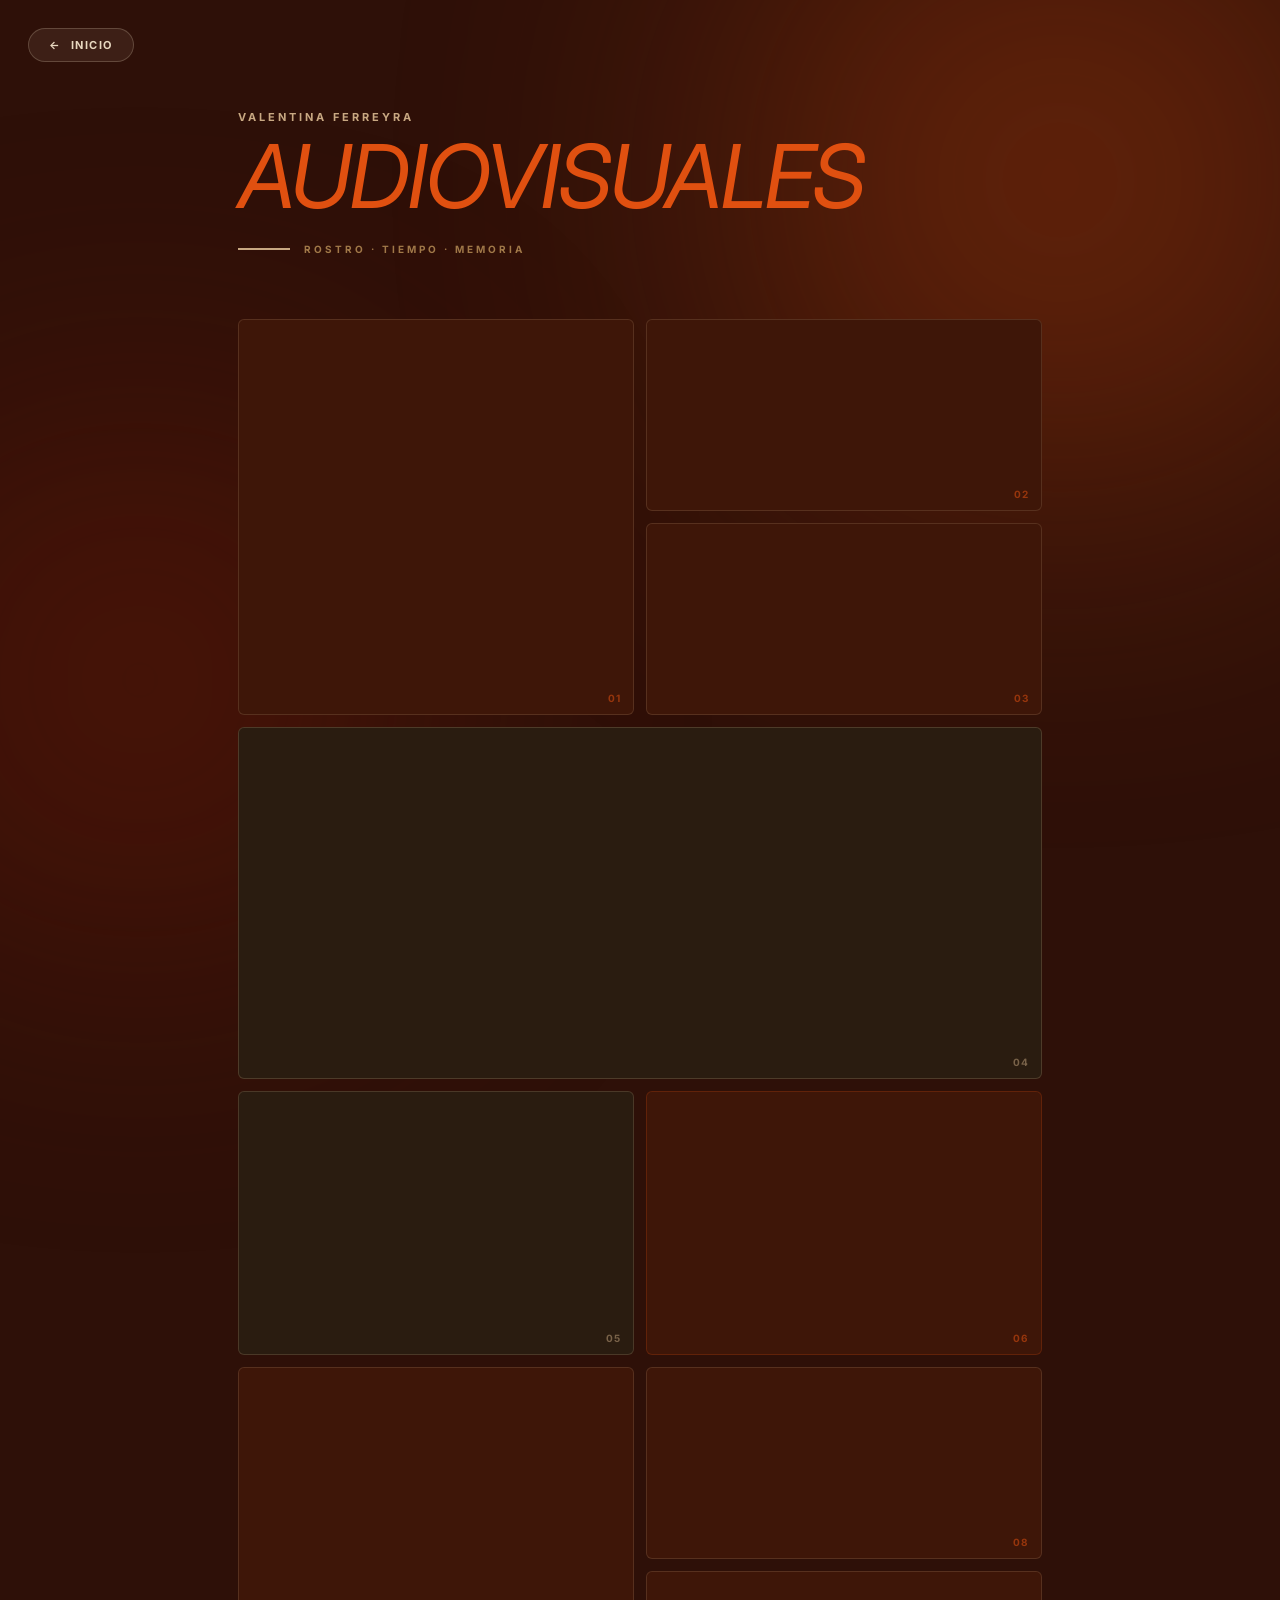
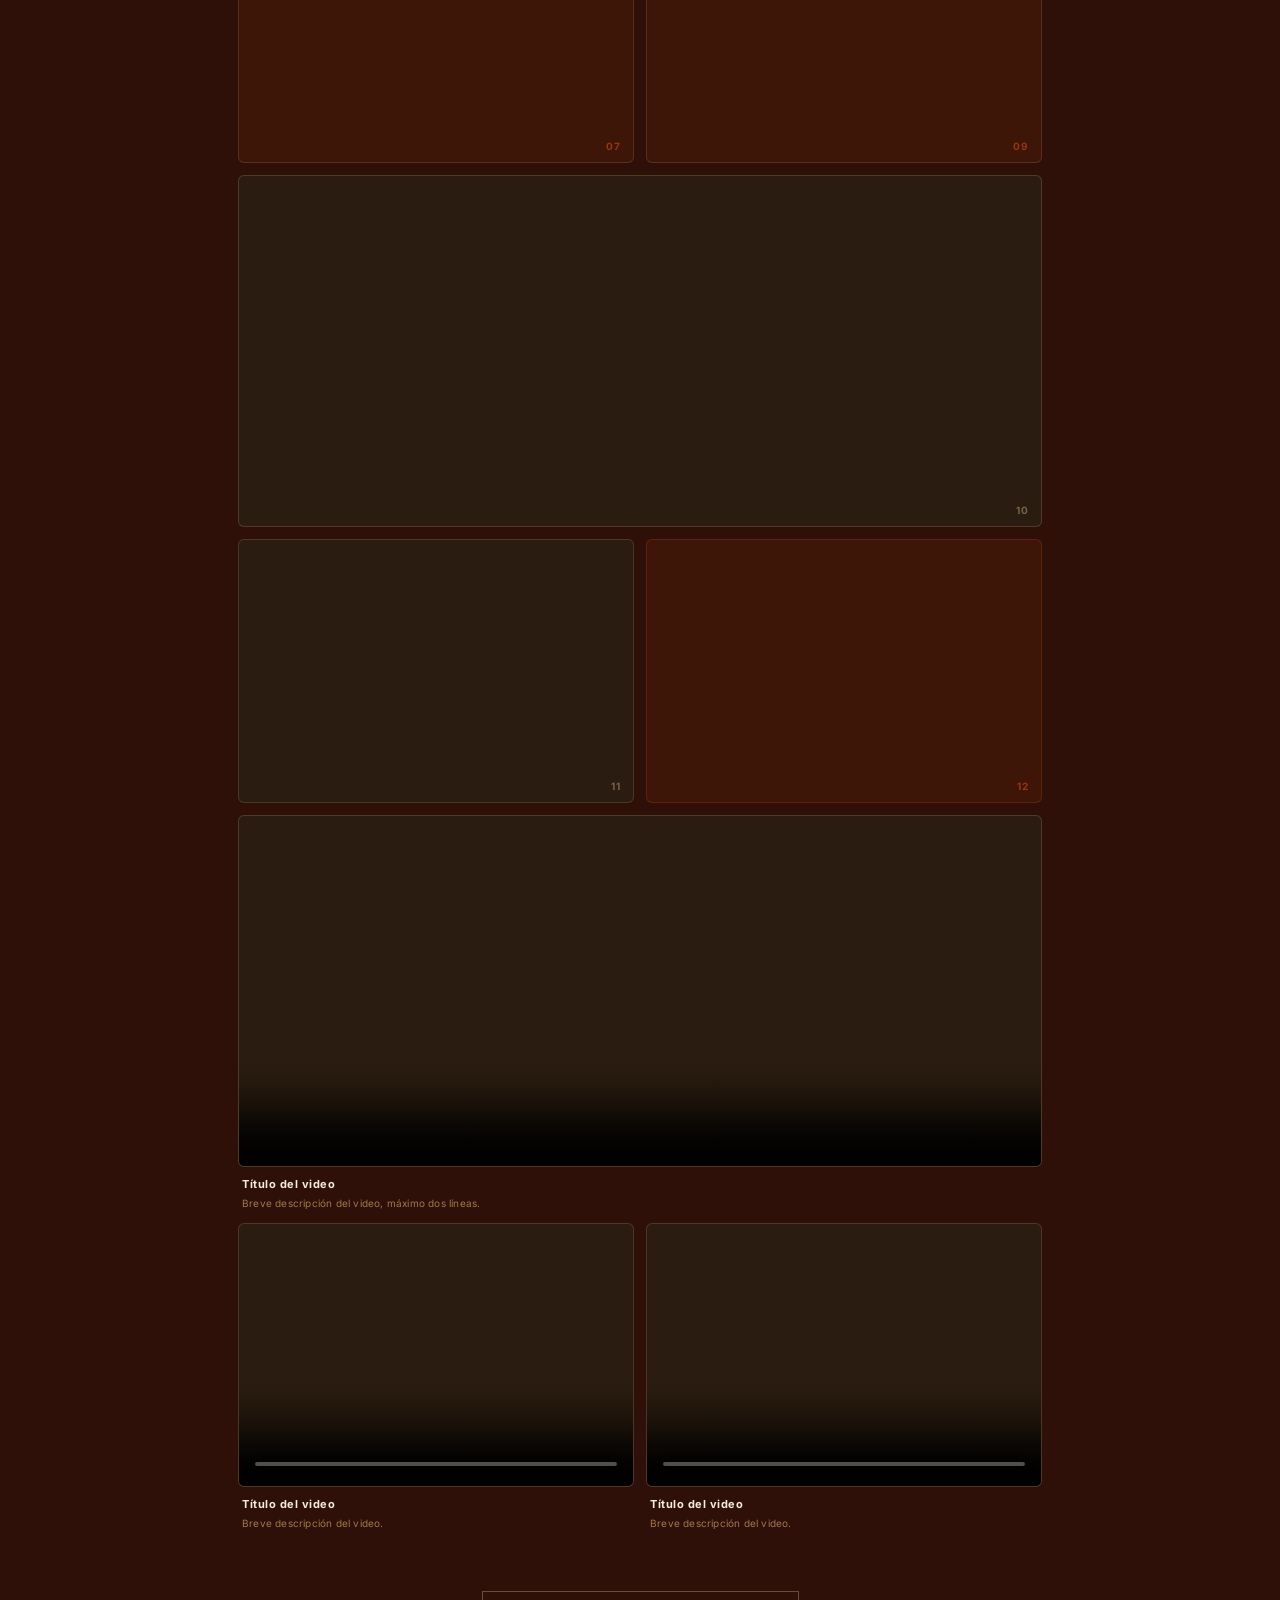
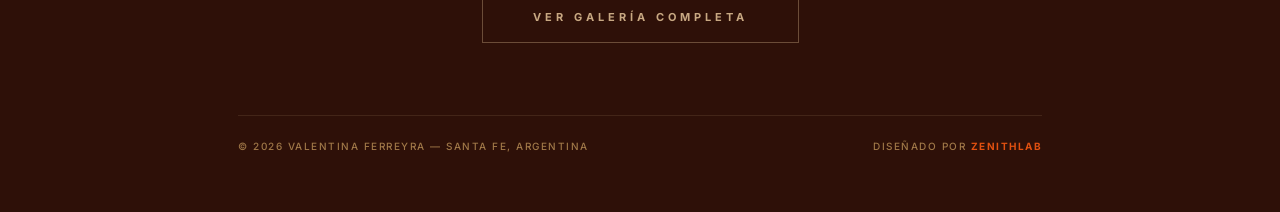
==== pages/audiovisual/galerias_audio.html @ 06c65ebc "Cambios en la pagina principal y subpaginas" ====
<!DOCTYPE html>
<html lang="es">
<head>
  <meta charset="UTF-8">
  <meta name="viewport" content="width=device-width, initial-scale=1.0">
  <title>Audiovisual | Valentina Ferreyra</title>
  <link href="https://fonts.googleapis.com/css2?family=Inter:ital,wght@0,400;0,700;0,900;1,400&display=swap" rel="stylesheet">
  <link rel="stylesheet" href="css/styles.css">
  <link rel="icon" href="../../sources/hero/page-icon.webp">
</head>
<body>
  <div class="pg">
    <div class="blur-a"></div>
    <div class="blur-b"></div>

    <a class="btn-back" href="../../index.html">← &nbsp;Inicio</a>

    <div class="content">
      <header class="hero">
        <p class="hero-tag">Valentina Ferreyra</p>
        <h1 class="hero-title"><em>Audiovisuales</em></h1>
        <div class="hero-deco">
          <div class="hero-rule"></div>
          <span>Rostro · Tiempo · Memoria</span>
        </div>
      </header>

      <section class="grid">

        <div class="row1">
          <div class="row1-left"><div class="cell-num">01</div></div>
          <div class="row1-right">
            <div class="cell"><div class="cell-num">02</div></div>
            <div class="cell"><div class="cell-num">03</div></div>
          </div>
        </div>

        <div class="row2"><div class="cell"><div class="cell-num">04</div></div></div>

        <div class="row3">
          <div class="cell"><div class="cell-num">05</div></div>
          <div class="cell"><div class="cell-num">06</div></div>
        </div>

        <div class="row1">
          <div class="row1-left"><div class="cell-num">07</div></div>
          <div class="row1-right">
            <div class="cell"><div class="cell-num">08</div></div>
            <div class="cell"><div class="cell-num">09</div></div>
          </div>
        </div>

        <div class="row2"><div class="cell"><div class="cell-num">10</div></div></div>

        <div class="row3">
          <div class="cell"><div class="cell-num">11</div></div>
          <div class="cell"><div class="cell-num">12</div></div>
        </div>

        <div class="row2">
          <div class="video-block">
            <div class="cell">
              <video src="videos/video-13.mp4" controls poster="img/thumb-13.webp"></video>
              <div class="cell-num">13</div>
            </div>
            <div class="video-desc">
              <span class="video-desc-title">Título del video</span>
              <p>Breve descripción del video, máximo dos líneas.</p>
            </div>
          </div>
        </div>

        <div class="row3">
          <div class="video-block">
            <div class="cell">
              <video src="videos/video-14.mp4" controls poster="img/thumb-14.webp"></video>
              <div class="cell-num">14</div>
            </div>
            <div class="video-desc">
              <span class="video-desc-title">Título del video</span>
              <p>Breve descripción del video.</p>
            </div>
          </div>
          <div class="video-block">
            <div class="cell">
              <video src="videos/video-15.mp4" controls poster="img/thumb-15.webp"></video>
              <div class="cell-num">15</div>
            </div>
            <div class="video-desc">
              <span class="video-desc-title">Título del video</span>
              <p>Breve descripción del video.</p>
            </div>
          </div>
        </div>

      </section>

      <div class="explore-wrap">
        <a class="btn-explore" href="archivo-total.html">Ver galería completa</a>
      </div>

      <footer class="footer">
        <span>© 2026 Valentina Ferreyra — Santa Fe, Argentina</span>
        <span class="credit">Diseñado por <strong>ZenithLab</strong></span>
      </footer>
    </div>
  </div>
</body>
</html>
---- pages/audiovisual/css/styles.css ----
* { margin: 0; padding: 0; box-sizing: border-box; }

.pg {
  font-family: 'Inter', sans-serif;
  background: #2e1008;
  min-height: 100vh;
  position: relative;
  overflow: hidden;
}

.blur-a {
  position: fixed;
  width: 600px; height: 600px;
  border-radius: 50%;
  background: #e05010;
  filter: blur(165px);
  opacity: 0.38;
  top: -120px; right: -80px;
  pointer-events: none;
  z-index: 0;
}
.blur-b {
  position: fixed;
  width: 480px; height: 480px;
  border-radius: 50%;
  background: #8c1e08;
  filter: blur(150px);
  opacity: 0.42;
  bottom: -20px; left: -100px;
  pointer-events: none;
  z-index: 0;
}

.btn-back {
  position: fixed;
  top: 28px; left: 28px;
  z-index: 100;
  display: inline-flex;
  align-items: center;
  gap: 8px;
  font-family: 'Inter', sans-serif;
  font-size: 11px; font-weight: 700;
  letter-spacing: 1.5px;
  text-transform: uppercase;
  text-decoration: none;
  color: #e8d8c0;
  background: rgba(232,216,192,0.08);
  border: 1px solid rgba(232,216,192,0.22);
  padding: 9px 20px;
  border-radius: 50px;
  transition: background 0.2s;
}
.btn-back:hover { background: rgba(232,216,192,0.16); }

.content {
  position: relative;
  z-index: 1;
  max-width: 860px;
  margin: 0 auto;
  padding: 110px 28px 60px;
}

.hero { margin-bottom: 64px; }

.hero-tag {
  font-size: 11px; font-weight: 700;
  letter-spacing: 3px; text-transform: uppercase;
  color: #c8a882;
  margin-bottom: 14px;
}

.hero-title {
  font-size: clamp(3rem, 7vw, 5.5rem);
  font-weight: 900;
  line-height: 0.88;
  letter-spacing: -3px;
  text-transform: uppercase;
  color: #f5ede0;
}

.hero-title em {
  font-style: italic;
  font-weight: 400;
  color: #e05010;
}

.hero-deco {
  margin-top: 28px;
  display: flex;
  align-items: center;
  gap: 14px;
}
.hero-rule { width: 52px; height: 2px; background: #c8a882; }
.hero-deco span {
  font-size: 10px; font-weight: 700;
  letter-spacing: 3px; text-transform: uppercase;
  color: #a07848;
}

.grid { display: flex; flex-direction: column; gap: 12px; }

.row1 { display: grid; grid-template-columns: 1fr 1fr; gap: 12px; }
.row1-left {
  aspect-ratio: 1/1;
  background: #3e1608;
  border-radius: 6px;
  overflow: hidden;
  border: 1px solid rgba(200,168,130,0.18);
}
.row1-right { display: flex; flex-direction: column; gap: 12px; }
.row1-right .cell {
  flex: 1;
  background: #3e1608;
  border-radius: 6px;
  overflow: hidden;
  min-height: 0;
  border: 1px solid rgba(200,168,130,0.18);
}

.row2 .cell {
  aspect-ratio: 16/7;
  background: #2a1c10;
  border-radius: 6px;
  overflow: hidden;
  border: 1px solid rgba(200,168,130,0.22);
}

.row3 { display: grid; grid-template-columns: 1fr 1fr; gap: 12px; }
.row3 .cell {
  aspect-ratio: 3/2;
  background: #3e1608;
  border-radius: 6px;
  overflow: hidden;
  border: 1px solid rgba(224,80,16,0.22);
}
.row3 .cell:nth-child(odd) {
  background: #2a1c10;
  border-color: rgba(200,168,130,0.20);
}

.cell img, .row1-left img {
  width: 100%; height: 100%;
  object-fit: cover; display: block;
  filter: grayscale(10%) sepia(18%);
  transition: filter 0.5s ease, transform 0.5s ease;
}
.cell:hover img, .row1-left:hover img {
  filter: grayscale(0%) sepia(0%);
  transform: scale(1.03);
}

.cell-num {
  display: flex; align-items: flex-end; justify-content: flex-end;
  height: 100%; padding: 10px 12px;
  font-size: 10px; font-weight: 700;
  color: rgba(224,80,16,0.55);
  letter-spacing: 1px;
}
.row2 .cell-num,
.row3 .cell:nth-child(odd) .cell-num {
  color: rgba(200,168,130,0.50);
}

.explore-wrap { margin-top: 60px; text-align: center; }
.btn-explore {
  display: inline-block;
  font-family: 'Inter', sans-serif;
  font-size: 11px; font-weight: 700;
  letter-spacing: 4px; text-transform: uppercase;
  color: #c8a882;
  text-decoration: none;
  padding: 18px 50px;
  border: 1px solid rgba(200,168,130,0.40);
  background: transparent;
  cursor: pointer;
  transition: background 0.25s, color 0.25s;
}
.btn-explore:hover { background: #c8a882; color: #2e1008; }

.footer {
  margin-top: 72px;
  padding-top: 24px;
  border-top: 1px solid rgba(200,168,130,0.14);
  display: flex;
  justify-content: space-between;
  font-size: 10px; font-weight: 500;
  letter-spacing: 1.5px; text-transform: uppercase;
  color: #a07848;
}
.credit strong { color: #e05010; }

@media (max-width: 600px) {
  .row1 { grid-template-columns: 1fr; }
  .row1-left { aspect-ratio: 3/2; }
  .row3 { grid-template-columns: 1fr; }
  .footer { flex-direction: column; gap: 16px; }
}

/* Video dentro de celda */
.cell video {
  width: 100%; height: 100%;
  object-fit: cover;
  display: block;
}

/* Bloque video + descripción */
.video-block {
  display: flex;
  flex-direction: column;
  gap: 0;
}

/* Descripción debajo del video */
.video-desc {
  padding: 10px 4px 0;
}

.video-desc-title {
  display: block;
  font-size: 11px;
  font-weight: 700;
  letter-spacing: 0.5px;
  color: #f5ede0;
  margin-bottom: 4px;
}

.video-desc p {
  font-size: 10px;
  color: #a07848;
  line-height: 1.6;
  letter-spacing: 0.2px;
}
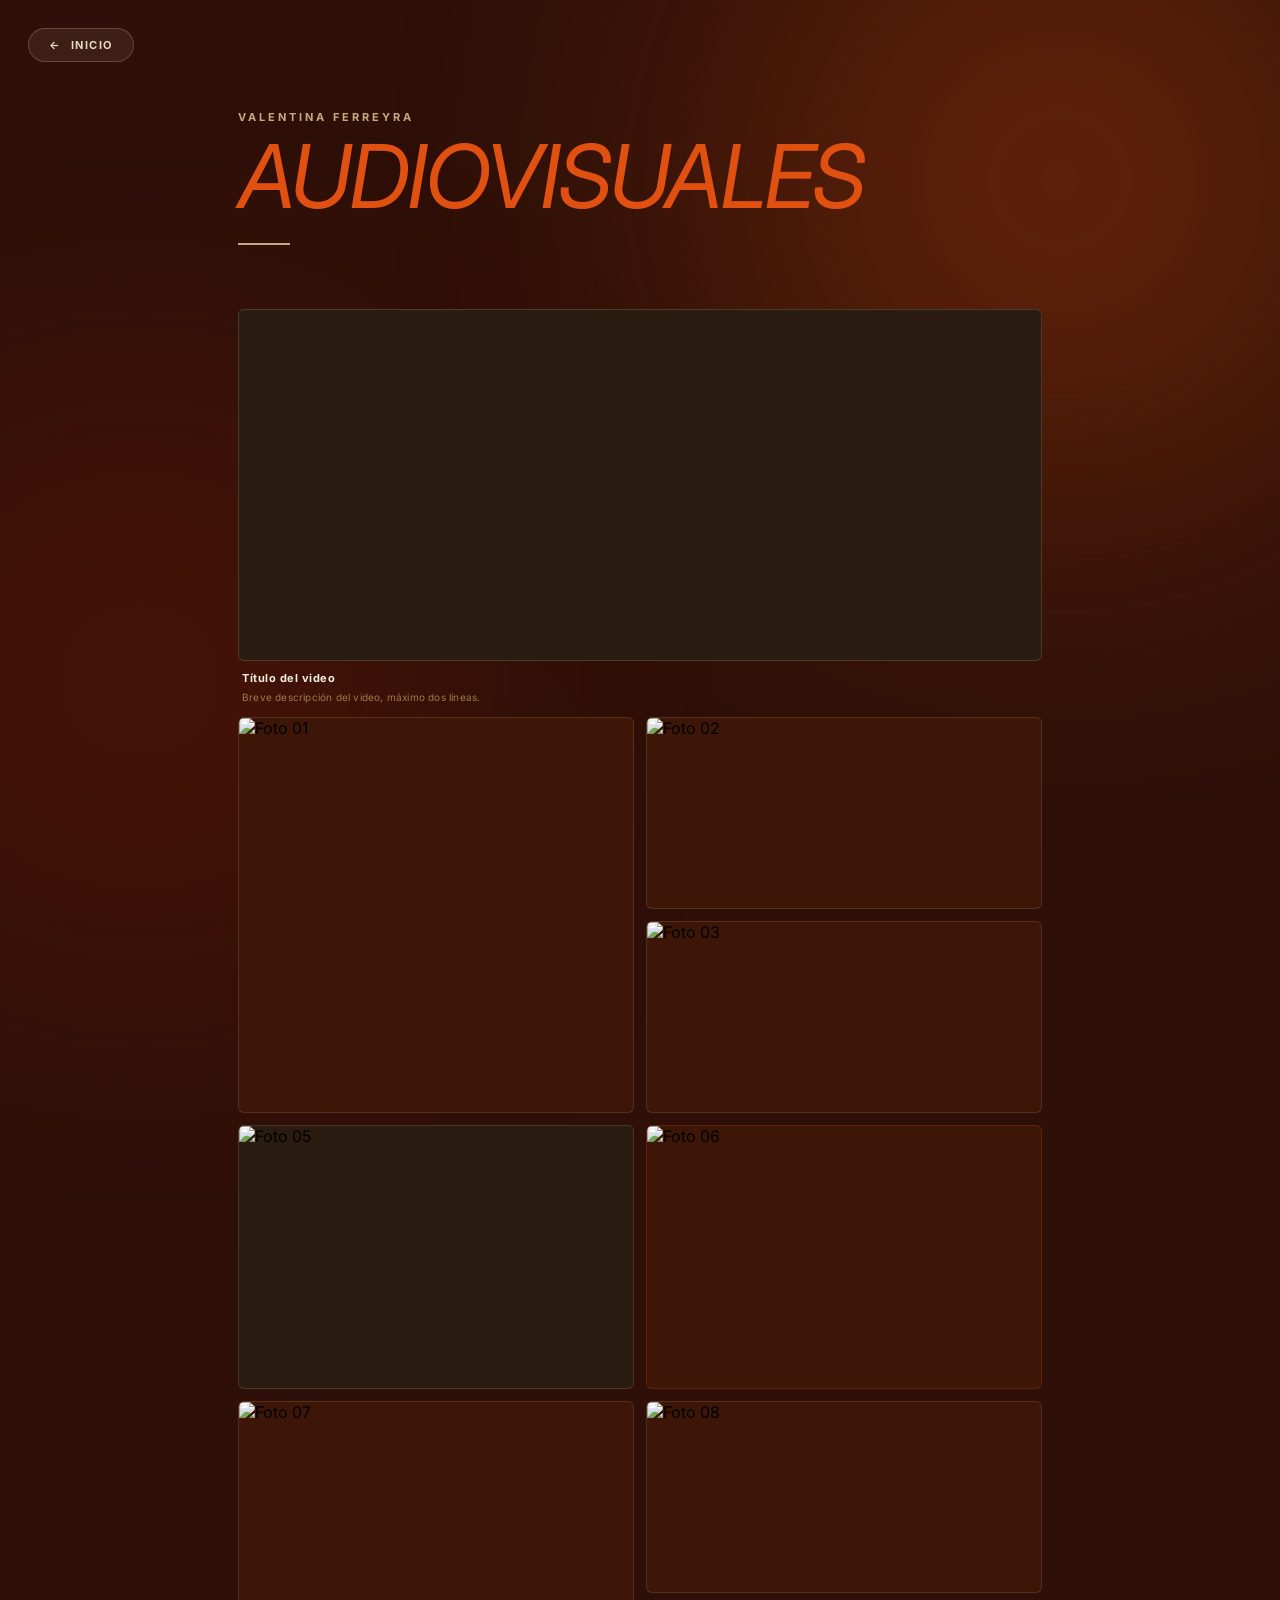
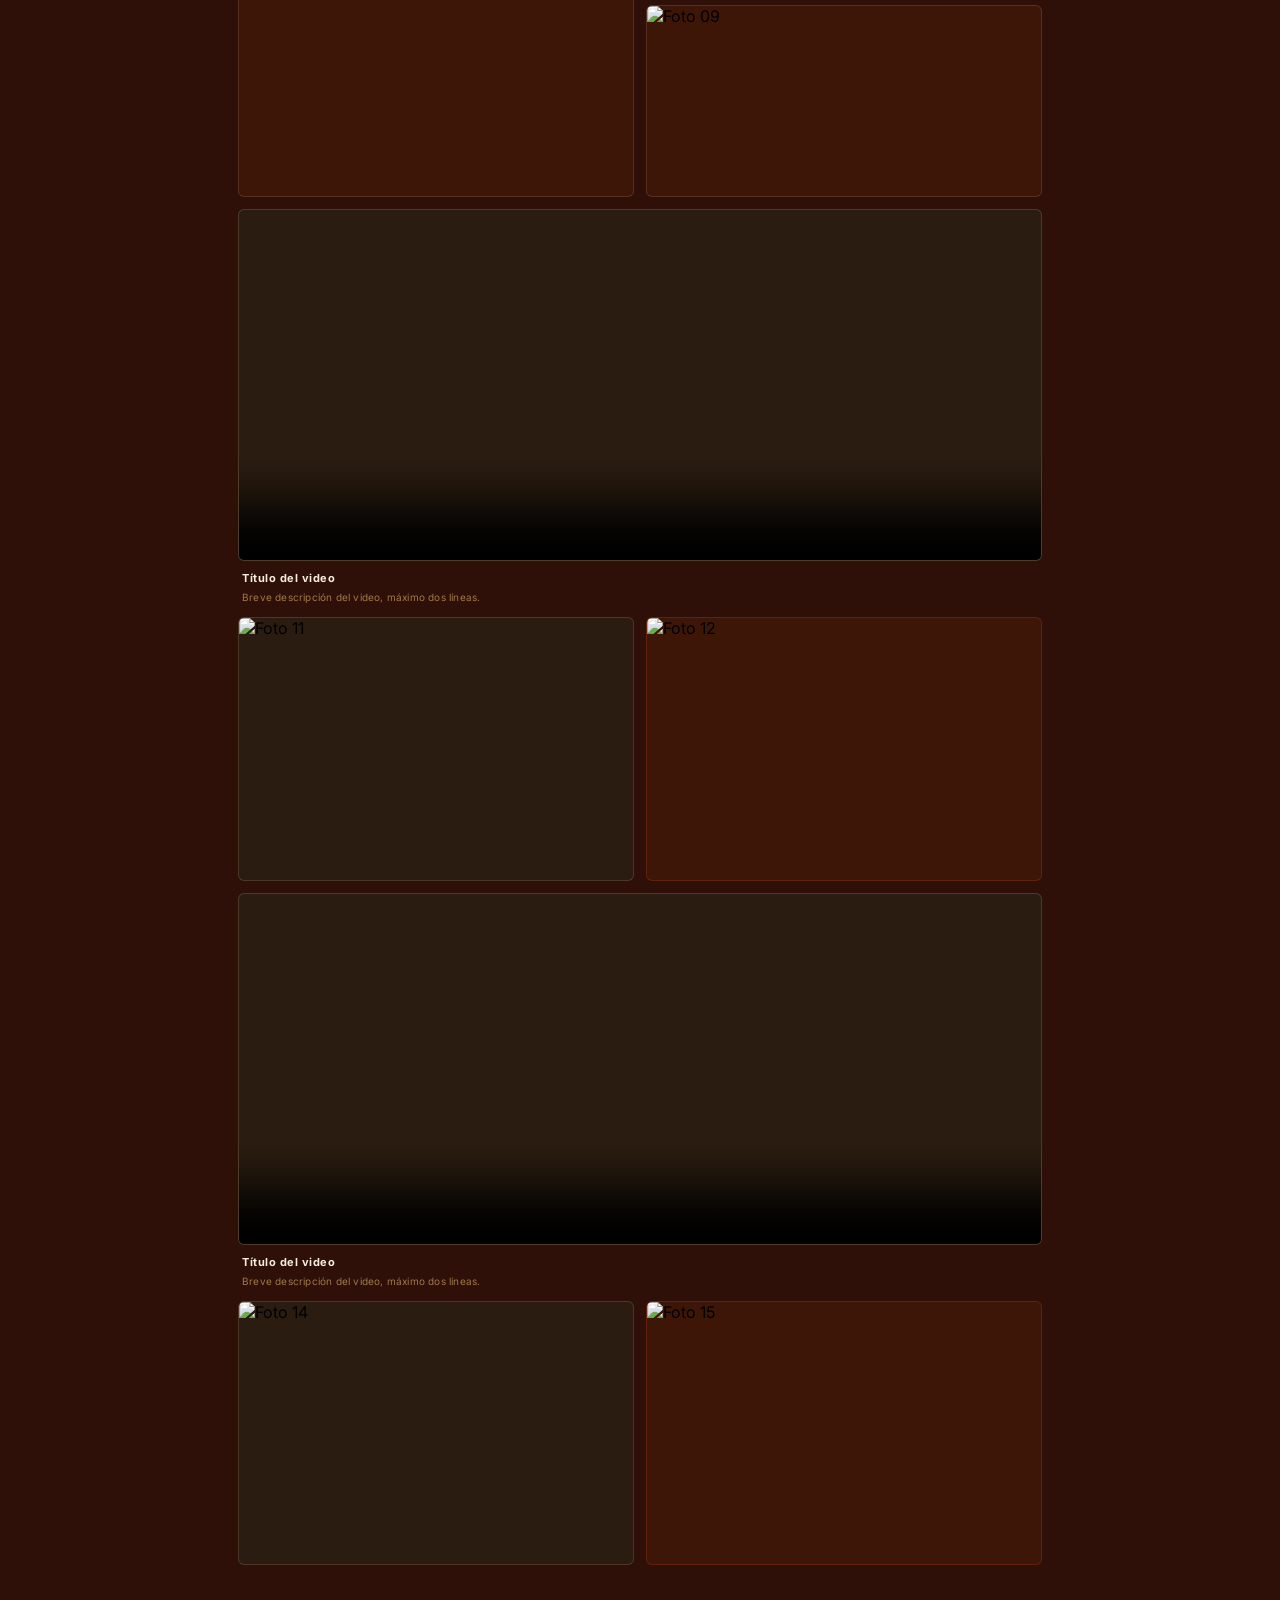
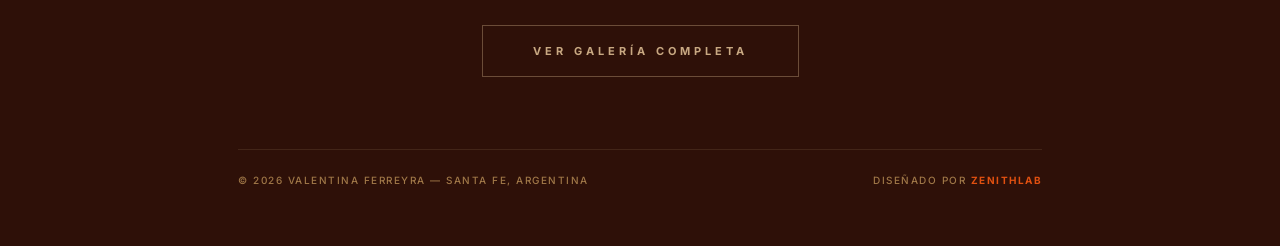
==== commit c9eecb85: "Cambios en la subpagina audiovisual" ====
--- a/pages/audiovisual/galerias_audio.html
+++ b/pages/audiovisual/galerias_audio.html
@@ -21,40 +21,61 @@
         <h1 class="hero-title"><em>Audiovisuales</em></h1>
         <div class="hero-deco">
           <div class="hero-rule"></div>
-          <span>Rostro · Tiempo · Memoria</span>
         </div>
       </header>
 
       <section class="grid">
 
-        <div class="row1">
-          <div class="row1-left"><div class="cell-num">01</div></div>
-          <div class="row1-right">
-            <div class="cell"><div class="cell-num">02</div></div>
-            <div class="cell"><div class="cell-num">03</div></div>
+        <div class="row2">
+          <div class="video-block">
+            <div class="cell">
+              <video src="sources/WhatsApp Video 2026-04-19 at 15.25.42.mp4" autoplay muted loop playsinline></video>
+              <div class="cell-num">04</div>
+            </div>
+            <div class="video-desc">
+              <span class="video-desc-title">Título del video</span>
+              <p>Breve descripción del video, máximo dos líneas.</p>
+            </div>
           </div>
         </div>
 
-        <div class="row2"><div class="cell"><div class="cell-num">04</div></div></div>
+        <div class="row1">
+          <div class="row1-left"><img src="img/01.webp" alt="Foto 01"><div class="cell-num">01</div></div>
+          <div class="row1-right">
+            <div class="cell"><img src="img/02.webp" alt="Foto 02"><div class="cell-num">02</div></div>
+            <div class="cell"><img src="img/03.webp" alt="Foto 03"><div class="cell-num">03</div></div>
+          </div>
+        </div>
 
         <div class="row3">
-          <div class="cell"><div class="cell-num">05</div></div>
-          <div class="cell"><div class="cell-num">06</div></div>
+          <div class="cell"><img src="img/11.webp" alt="Foto 05"><div class="cell-num">05</div></div>
+          <div class="cell"><img src="img/12.webp" alt="Foto 06"><div class="cell-num">06</div></div>
         </div>
 
         <div class="row1">
-          <div class="row1-left"><div class="cell-num">07</div></div>
+          <div class="row1-left"><img src="img/07.webp" alt="Foto 07"><div class="cell-num">07</div></div>
           <div class="row1-right">
-            <div class="cell"><div class="cell-num">08</div></div>
-            <div class="cell"><div class="cell-num">09</div></div>
+            <div class="cell"><img src="img/08.webp" alt="Foto 08"><div class="cell-num">08</div></div>
+            <div class="cell"><img src="img/09.webp" alt="Foto 09"><div class="cell-num">09</div></div>
           </div>
         </div>
 
-        <div class="row2"><div class="cell"><div class="cell-num">10</div></div></div>
+        <div class="row2">
+          <div class="video-block">
+            <div class="cell">
+              <video src="videos/video-13.mp4" controls poster="img/thumb-13.webp"></video>
+              <div class="cell-num">10</div>
+            </div>
+            <div class="video-desc">
+              <span class="video-desc-title">Título del video</span>
+              <p>Breve descripción del video, máximo dos líneas.</p>
+            </div>
+          </div>
+        </div>
 
         <div class="row3">
-          <div class="cell"><div class="cell-num">11</div></div>
-          <div class="cell"><div class="cell-num">12</div></div>
+          <div class="cell"><img src="img/11.webp" alt="Foto 11"><div class="cell-num">11</div></div>
+          <div class="cell"><img src="img/12.webp" alt="Foto 12"><div class="cell-num">12</div></div>
         </div>
 
         <div class="row2">
@@ -71,26 +92,8 @@
         </div>
 
         <div class="row3">
-          <div class="video-block">
-            <div class="cell">
-              <video src="videos/video-14.mp4" controls poster="img/thumb-14.webp"></video>
-              <div class="cell-num">14</div>
-            </div>
-            <div class="video-desc">
-              <span class="video-desc-title">Título del video</span>
-              <p>Breve descripción del video.</p>
-            </div>
-          </div>
-          <div class="video-block">
-            <div class="cell">
-              <video src="videos/video-15.mp4" controls poster="img/thumb-15.webp"></video>
-              <div class="cell-num">15</div>
-            </div>
-            <div class="video-desc">
-              <span class="video-desc-title">Título del video</span>
-              <p>Breve descripción del video.</p>
-            </div>
-          </div>
+          <div class="cell"><img src="img/11.webp" alt="Foto 14"><div class="cell-num">14</div></div>
+          <div class="cell"><img src="img/12.webp" alt="Foto 15"><div class="cell-num">15</div></div>
         </div>
 
       </section>
@@ -105,5 +108,11 @@
       </footer>
     </div>
   </div>
+
+  <div class="lightbox" id="lightbox">
+    <img id="lightbox-img" src="" alt="">
+  </div>
+
+  <script src="js/animations.js"></script>
 </body>
 </html>
--- a/pages/audiovisual/css/styles.css
+++ b/pages/audiovisual/css/styles.css
@@ -229,4 +229,34 @@
   color: #a07848;
   line-height: 1.6;
   letter-spacing: 0.2px;
+}
+
+/* ── Lightbox ── */
+.lightbox {
+  display: none;
+  position: fixed;
+  inset: 0;
+  background: rgba(0,0,0,0.92);
+  z-index: 999;
+  align-items: center;
+  justify-content: center;
+  cursor: zoom-out;
+  opacity: 0;
+  transition: opacity 0.25s ease;
+}
+.lightbox.active {
+  display: flex;
+  opacity: 1;
+}
+.lightbox img {
+  max-width: 90vw;
+  max-height: 90vh;
+  object-fit: contain;
+  border-radius: 4px;
+  transform: scale(0.96);
+  transition: transform 0.25s ease;
+  cursor: default;
+}
+.lightbox.active img {
+  transform: scale(1);
 }
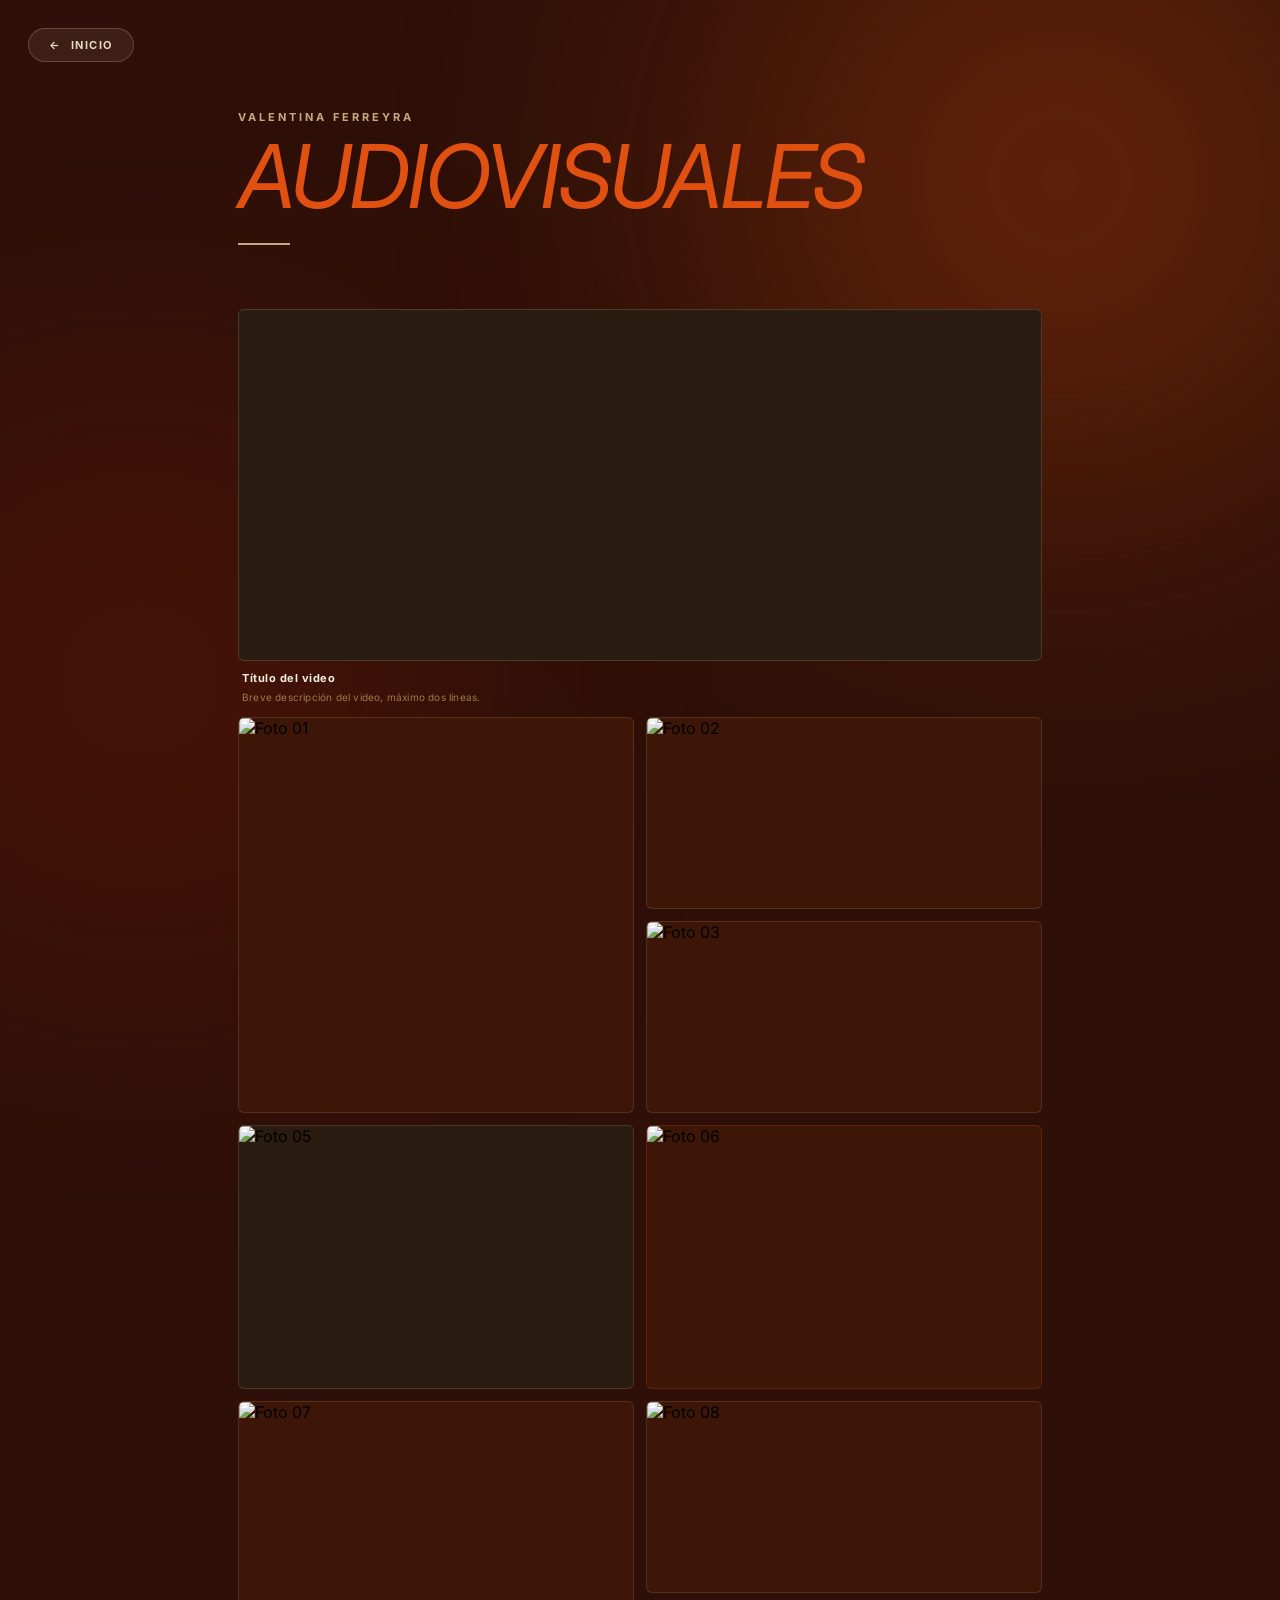
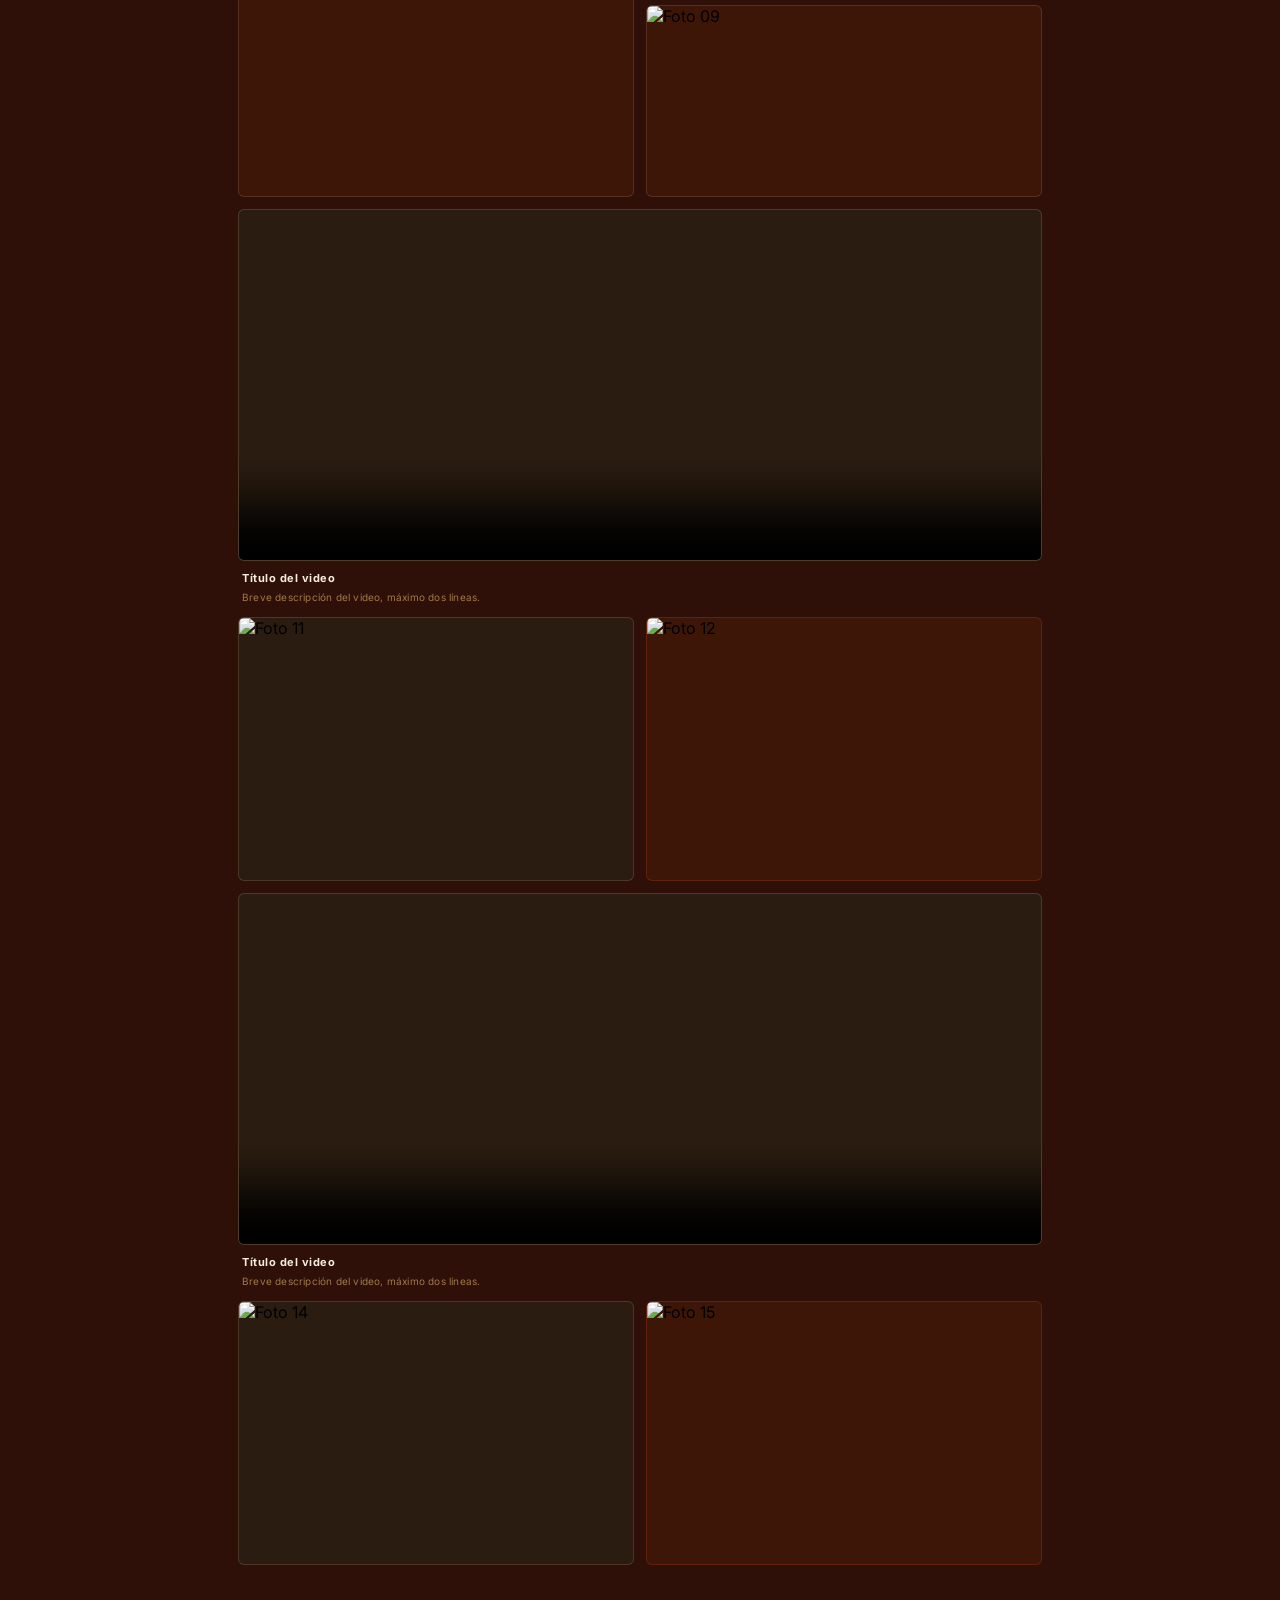
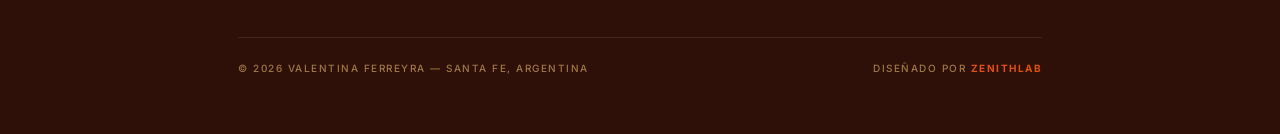
==== commit 7a3de341: "Cambioes e implentacion en la galeria retratos de un bar" ====
--- a/pages/audiovisual/galerias_audio.html
+++ b/pages/audiovisual/galerias_audio.html
@@ -98,10 +98,6 @@
 
       </section>
 
-      <div class="explore-wrap">
-        <a class="btn-explore" href="archivo-total.html">Ver galería completa</a>
-      </div>
-
       <footer class="footer">
         <span>© 2026 Valentina Ferreyra — Santa Fe, Argentina</span>
         <span class="credit">Diseñado por <strong>ZenithLab</strong></span>
